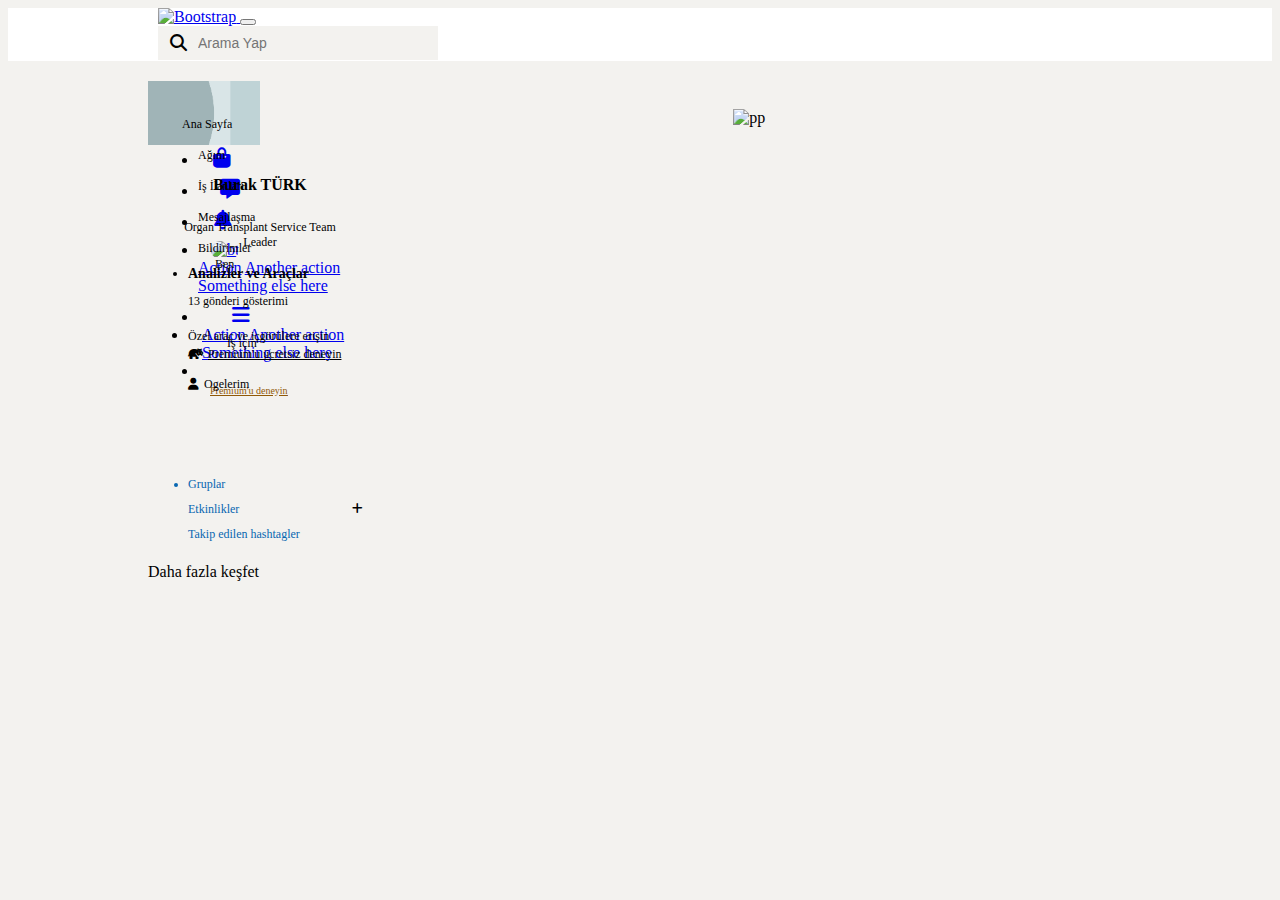
==== index.html @ e4983d98 "rename saved" ====
<!doctype html>
<html lang="tr">
  <head>
    <meta charset="utf-8">
    <meta name="viewport" content="width=device-width, initial-scale=1">
    <title>LinkedIn</title>
    <link href="https://cdn.jsdelivr.net/npm/bootstrap@5.2.3/dist/css/bootstrap.min.css" rel="stylesheet" integrity="sha384-rbsA2VBKQhggwzxH7pPCaAqO46MgnOM80zW1RWuH61DGLwZJEdK2Kadq2F9CUG65" crossorigin="anonymous">
    <link rel="shortcut icon" href="https://cdn-icons-png.flaticon.com/512/174/174857.png" type="image/x-icon"/>
    <link rel="stylesheet" href="/css/style.css">
    <link rel="stylesheet" href="/assets/fontawesome/css/all.min.css">
  </head>
  <body>
    <!-- navbar start -->
    <nav class="background-white navbar navbar-expand-lg navbar-light navbarbg" >
        <a class="navbar-brand" href="#"> 
        <img src="https://cdn-icons-png.flaticon.com/512/174/174857.png" alt="Bootstrap" width="34" height="34">
        </a>
        <button class="navbar-toggler" type="button" data-toggle="collapse" data-target="#navbarSupportedContent" aria-controls="navbarSupportedContent" aria-expanded="false" aria-label="Toggle navigation">
          <span class="navbar-toggler-icon"></span>
        </button>
        <form>
            <div id="box">
                <input type="text" id="search" placeholder="Arama Yap">
                <i class="fa fa-search"></i>
            </div>
         </form>
        <div class="collapse navbar-collapse" id="navbarSupportedContent">
          <ul class="navbar-nav ms-auto">
            <li class="nav-item active">
              <a class="nav-link" href="#">
                <i class="fa-solid fa-house" 
                style="padding-right:30px; 
                padding-top: 10px; font-size: 
                20px;">
                </i>
                <br><span 
                style="font-size: 12px; 
                color: black;position: 
                absolute; margin-top:-2px; 
                margin-left: -16px;">
                <p class="text">Ana Sayfa</p></span>
              </a>
            </li>
            <li class="nav-item">
              <a class="nav-link" href="#">
                <i class="fa-solid fa-users" 
                style="padding-right:25px; 
                padding-top: 10px; 
                font-size: 20px;"></i>
                <br><span 
                style="font-size: 12px; 
                color: black;position: 
                absolute; margin-top:-2px;
                padding-left: 0px;">
                <p class="text">Ağım</p></span>
              </a>
            </li>
            <li class="nav-item">
              <a class="nav-link" href="#">
                <i class="fa-solid fa-bag-shopping" 
                style="padding-right:30px; 
                margin-top:10px; 
                margin-left: 15px; 
                font-size: 20px;">
                </i>
                <br><span 
                style="font-size: 12px; 
                color: black;position: 
                absolute; margin-top:-2px; 
                padding-left: 0px;">
                <p class="text">İş İlanları</p></span>
              </a>
            </li>
            <li class="nav-item">
              <a class="nav-link" href="#">
                <i class="fa-solid fa-message" 
                style="padding-right:30px; 
                margin-top:10px; 
                margin-left: 22px; 
                font-size: 20px;">
                </i>
                <br><span 
                style="font-size: 12px; 
                color: black;position: 
                absolute; 
                margin-top:-2px;  
                padding-left: 0px;">
                <p class="text">Mesajlaşma</p></span></a>
            </li>
            <li class="nav-item">
              <a class="nav-link" href="#">
                <i class="fa-solid fa-bell" 
                style="padding-right:35px;
                padding-left:16px; 
                padding-top: 10px; 
                font-size: 20px;"></i>
                <br><span 
                style="font-size: 12px; 
                color: black;
                position: absolute; 
                margin-top:-2px; 
                padding-right: 10px;">
                <p class="text">Bildirimler</p></span>
              </a>
            </li>
            </li>
            <li class="nav-item dropdown">
                    <a class="nav-link dropdown-toggle" href="#" id="navbarDropdown" role="button" data-toggle="dropdown" aria-haspopup="true" aria-expanded="false">
                      <img src="https://media.licdn.com/dms/image/D4D03AQFcRasVIlrmTA/profile-displayphoto-shrink_100_100/0/1674472244598?e=1687392000&v=beta&t=B5pow0dvet9nfVe52tktSHiBHJq-X1MG-weIfulmvtY" alt="bt" width="24" height="24" style="border-radius: 10px; margin-left: 13px; margin-top: 10px;" >
                <br><span 
                style="font-size: 12px; 
                color: black;
                position: absolute; 
                margin-top:-2px; 
                padding-left: 17px;">Ben</span>
                    </a>
                    <div class="dropdown-menu" aria-labelledby="navbarDropdown">
                      <a class="dropdown-item" href="#">Action</a>
                      <a class="dropdown-item" href="#">Another action</a>
                      <div class="dropdown-divider"></div>
                      <a class="dropdown-item" href="#">Something else here</a>
                    </div>
            </li>

            <li class="nav-item dropdown border-start" style="padding-left: 4px;">
                <a class="nav-link dropdown-toggle" href="#" id="navbarDropdown" role="button" data-toggle="dropdown" aria-haspopup="true" aria-expanded="false">
                  <i class="fa-solid fa-bars" 
                  style="padding-left:30px; 
                  padding-top: 10px; 
                  font-size: 20px;">
                  </i>
                <br><span 
                style="font-size: 12px; 
                color: black;
                position: absolute;
                margin-top:-2px; 
                padding-left: 25px;">
                <p class="text">İş için</p></span>
              </a>
                </a>
                <div class="dropdown-menu" aria-labelledby="navbarDropdown">
                  <a class="dropdown-item" href="#">Action</a>
                  <a class="dropdown-item" href="#">Another action</a>
                  <div class="dropdown-divider"></div>
                  <a class="dropdown-item" href="#">Something else here</a>
                </div>
          </li>

          <li class="nav-item">
            <a class="nav-link" href="#"> 
              <br><span 
              style="color: #915907; 
              padding-left: 12px; 
              font-size: 10px; 
              text-decoration: underline;">
              Premium'u deneyin</span>
            </a>
          </li>
          </ul>
        </div>
    </nav>
    <!-- navbar end -->
    <!-- container end -->
    <!-- container again start -->
    <div class="container" style="margin-left: 140px; margin-top: 20px;">
      <div class="row">
        <div class="col-sm-2">
          <div class="card" style="width: 224px; height:375px;">
            <img src="/assets/bg.png" class="card-img-top" height="64px" rounded-circle alt="...">
            <img src="https://media.licdn.com/dms/image/D4D03AQFcRasVIlrmTA/profile-displayphoto-shrink_100_100/0/1674472244598?e=1687996800&v=beta&t=SBC1NspBO5UiKBPGgHKsUwOS-K042Pd_DKVU2BS2nEk" 
            class="border border-light card-img-top rounded-circle" alt="pp"
            style="
            position: absolute;
            height: 68px;
            width: 68px;
            margin-left: 37%;
            margin-top: 28px;
            ">
            <div class="card-body pt-5" style="text-align: center;">
              <h5 class="card-title burakturk" style="font-size: 16px;">Burak TÜRK</h5>
              <p class="card-text text-secondary" style="font-size: 12px;">Organ Transplant Service Team <br> Leader</p>
            </div>
            <ul class="list-group list-group-flush">
              <li class="list-group-item" style="font-size: 14px; height: 60px;"><b>Analizler ve Araçlar</b>
                <p style="font-size: 12px;">13 gönderi gösterimi</p>
              </li>
              <li class="list-group-item text-secondary fw-bold"> <span style="font-size: 12px;">Özel araç ve içgörülere erişin</span> <br> 
                <a style="text-decoration: underline; color: black; font-size: 12px; line-height: 5px;">
                  <i class="fa-solid fa-hippo"></i><span style="margin-left: 5px;">Premium'u ücretsiz deneyin</span> </a>
              </li>
            </ul>
            <div class="card-body leftbars">
              <ul class="list-group list-group-flush fw-bold">
                <p style="color: black; font-size: 12px; line-height: 5px ;">
                  <i class="fa-solid fa-user"></i><span style="margin-left: 5px;">Ogelerim</span></p>
                </li>
              </ul>
            </div>
          </div>
          <div class="card" style="width: 223px; margin-top: 5px;">
            <ul class="list-group list-group-flush">
              <li class="list-group-item fw-bold" style="color: #0867b1; cursor: pointer;font-size: 12px; line-height: 25px  ;">Gruplar<br>
              Etkinlikler <i class="fa-solid fa-plus" style="padding-left: 110px; color: black;"></i><br>  
              Takip edilen hashtagler</li>
            </ul>
            <div class="card-footer fw-semibold text-center">
              Daha fazla keşfet
            </div>
          </div>
        </div>
            <!-- MİD
        <div class="col-6">
          <div class="card">
            <div class="card-header">
              Featured
            </div>
            <div class="card-body">
              <h5 class="card-title">Special title treatment</h5>
              <p class="card-text">With supporting text below as a natural lead-in to additional content.</p>
              <a href="#" class="btn btn-primary">Go somewhere</a>
            </div>
          </div>
          <div class="card" style="width: 18rem;">
            <img src="..." class="card-img-top" alt="...">
            <div class="card-body">
              <h5 class="card-title">Card title</h5>
              <p class="card-text">Some quick example text to build on the card title and make up the bulk of the card's content.</p>
              <a href="#" class="btn btn-primary">Go somewhere</a>
            </div>
          </div>

          <div class="card" style="width: 18rem;">
            <img src="..." class="card-img-top" alt="...">
            <div class="card-body">
              <h5 class="card-title">Card title</h5>
              <p class="card-text">Some quick example text to build on the card title and make up the bulk of the card's content.</p>
              <a href="#" class="btn btn-primary">Go somewhere</a>
            </div>
          </div>
        </div>
        <div class="col-4">
          <div class="card" style="width: 18rem;">
        <div class="card-header">
          Featured
        </div>
        <ul class="list-group list-group-flush">
          <li class="list-group-item">An item</li>
          <li class="list-group-item">A second item</li>
          <li class="list-group-item">A third item</li>
        </ul>
        <div class="card" style="width: 18rem;">
          <img src="..." class="card-img-top" alt="...">
          <div class="card-body">
            <h5 class="card-title">Card title</h5>
            <p class="card-text">Some quick example text to build on the card title and make up the bulk of the card's content.</p>
            <a href="#" class="btn btn-primary">Go somewhere</a>
          </div>
            </div>
          </div>
        </div>
      </div>
    </div>
     article end -->
    <!-- article end -->
    
    
    
    
    
    
    
    
    
    
    <script src="https://cdn.jsdelivr.net/npm/bootstrap@5.2.3/dist/js/bootstrap.bundle.min.js" integrity="sha384-kenU1KFdBIe4zVF0s0G1M5b4hcpxyD9F7jL+jjXkk+Q2h455rYXK/7HAuoJl+0I4" crossorigin="anonymous"></script>
  </body>
</html>
---- css/style.css ----
body {
    background-color: rgb(243, 242, 239)
}

.background-white {
    background-color: white;
    padding-left: 150px ;
    padding-right: 200px; 
    height: 53px; 
    border-bottom: 3px;
}

#box {
    max-width: 200px;
    position: relative;
}
 
#box .fa-search {
    position: absolute;
    top: 8px;
    left: 12px;
    font-size: 17px;
    color:black;
}
 
#search {
    width: 100px;
    box-sizing: border-box;
    border: 0;
    background-color: rgb(243, 242, 239);
    font-size:14px;
    padding: 12px 20px 12px 40px;
    -moz-transition: width 0.4s ease-in-out;
    -o-transition: width 0.4s ease-in-out;
    -webkit-transition: width 0.4s ease-in-out;
    transition: width 0.4s ease-in-out;
    width: 280px;
    height: 34px;
}
 
#search:focus {
    width: 180%;
}
 

p.text::before {
    content: "";
    position: absolute;
    width: 100%;
    height: 2px;
    bottom: 3px;
    left: 0;
    background-color: #000000;
    visibility: hidden;
    transform: scaleX(0);
    transition: all 0.5s ease-in-out ;
    margin-bottom: 7px;
  }

p.text:hover::before {
    visibility: visible;
    transform: scaleX(1);
  }	

  .burakturk:hover {
    cursor: pointer;
    text-decoration: underline;
  }	

  .leftbars:hover {
    cursor: pointer;
    background-color: #dce6f1 ;
  }
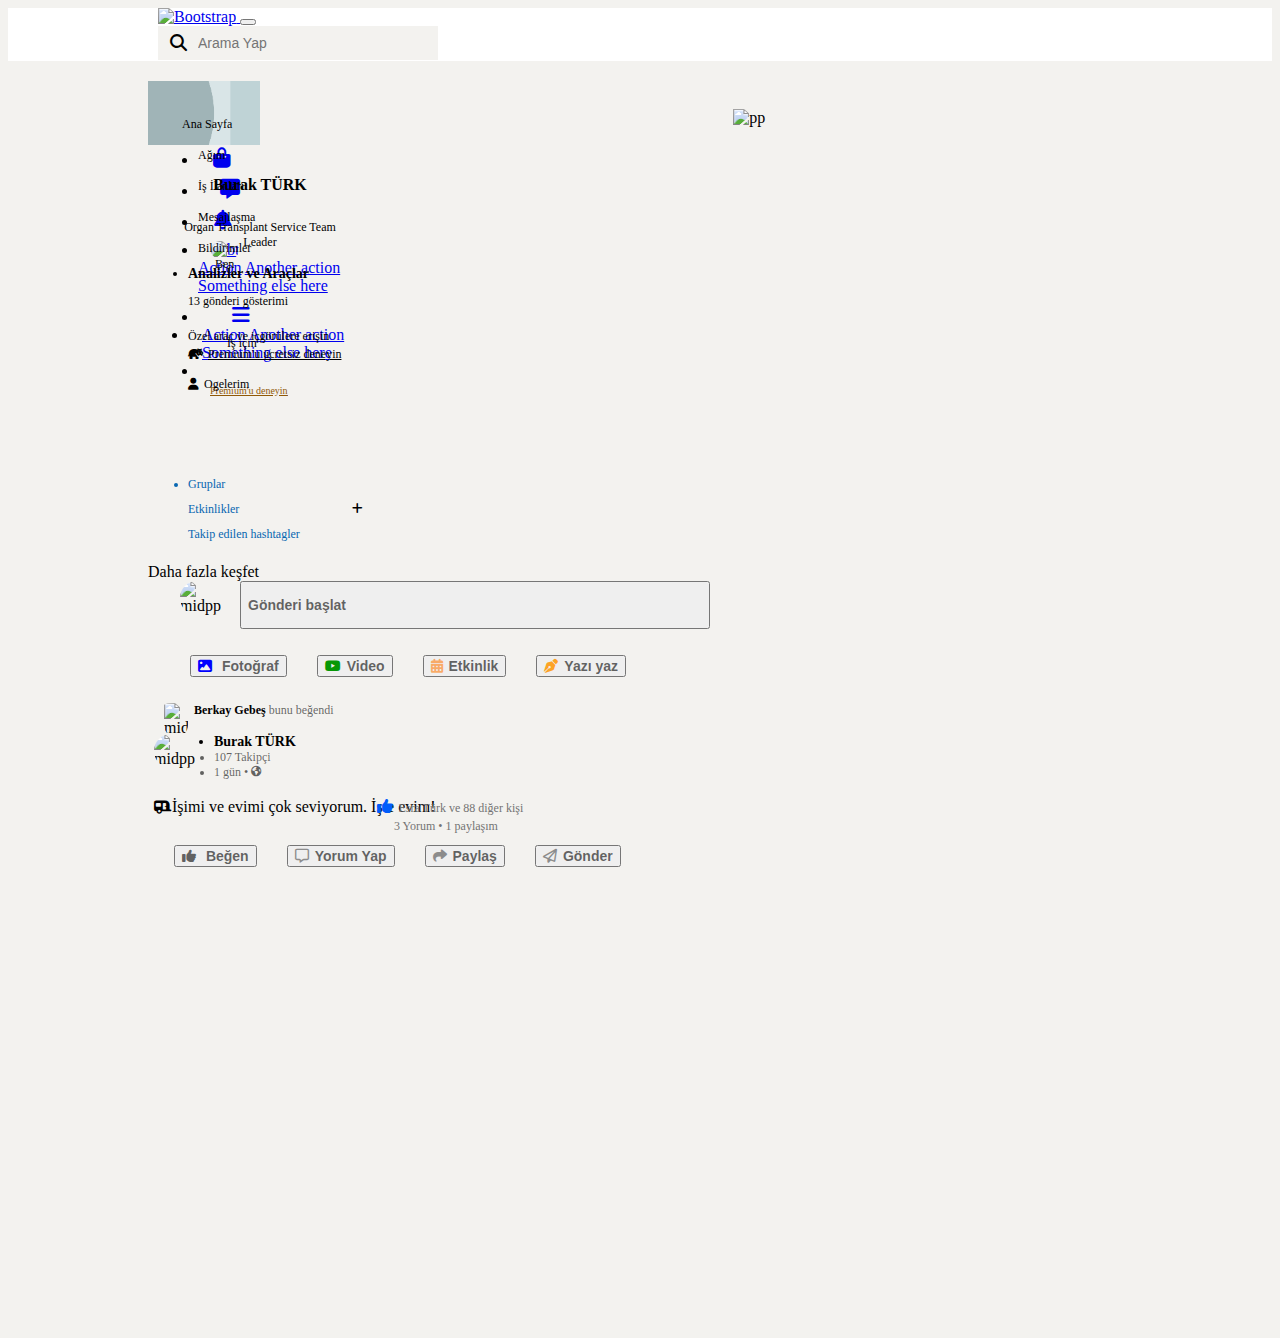
==== commit dd1faf07: "left and mid end" ====
--- a/index.html
+++ b/index.html
@@ -177,14 +177,14 @@
             margin-top: 28px;
             ">
             <div class="card-body pt-5" style="text-align: center;">
-              <h5 class="card-title burakturk" style="font-size: 16px;">Burak TÜRK</h5>
+              <h5 class="card-title underlineandpointer" style="font-size: 16px;">Burak TÜRK</h5> 
               <p class="card-text text-secondary" style="font-size: 12px;">Organ Transplant Service Team <br> Leader</p>
             </div>
-            <ul class="list-group list-group-flush">
-              <li class="list-group-item" style="font-size: 14px; height: 60px;"><b>Analizler ve Araçlar</b>
+            <ul class="list-group list-group-flush ">
+              <li class="list-group-item leftbars" style="font-size: 14px; height: 60px;"><b>Analizler ve Araçlar</b>
                 <p style="font-size: 12px;">13 gönderi gösterimi</p>
               </li>
-              <li class="list-group-item text-secondary fw-bold"> <span style="font-size: 12px;">Özel araç ve içgörülere erişin</span> <br> 
+              <li class="list-group-item text-secondary fw-bold leftbars"> <span style="font-size: 12px;">Özel araç ve içgörülere erişin</span> <br> 
                 <a style="text-decoration: underline; color: black; font-size: 12px; line-height: 5px;">
                   <i class="fa-solid fa-hippo"></i><span style="margin-left: 5px;">Premium'u ücretsiz deneyin</span> </a>
               </li>
@@ -199,68 +199,105 @@
           </div>
           <div class="card" style="width: 223px; margin-top: 5px;">
             <ul class="list-group list-group-flush">
-              <li class="list-group-item fw-bold" style="color: #0867b1; cursor: pointer;font-size: 12px; line-height: 25px  ;">Gruplar<br>
-              Etkinlikler <i class="fa-solid fa-plus" style="padding-left: 110px; color: black;"></i><br>  
-              Takip edilen hashtagler</li>
+              <li class="list-group-item fw-bold" 
+              style="
+              color: #0867b1;
+              cursor: pointer;
+              font-size: 12px; 
+              line-height: 25px ;">
+              <span class="underlineandpointer">Gruplar</span><br>
+              <span class="underlineandpointer">Etkinlikler</span> 
+              <i class="fa-solid fa-plus "
+              style="
+              margin-left: 110px;
+              color: black;"></i><br>  
+              <span class="underlineandpointer">Takip edilen hashtagler</span></li>
             </ul>
-            <div class="card-footer fw-semibold text-center">
+            <div class="card-footer fw-semibold text-secondary text-center footerleftbar">
               Daha fazla keşfet
             </div>
           </div>
-        </div>
-            <!-- MİD
-        <div class="col-6">
-          <div class="card">
-            <div class="card-header">
-              Featured
-            </div>
+        </div>   
+        <div class="col-sm-8">
+          <div class="card" style="width: 580px; height: 116px; margin-left: 22px;">
             <div class="card-body">
-              <h5 class="card-title">Special title treatment</h5>
-              <p class="card-text">With supporting text below as a natural lead-in to additional content.</p>
-              <a href="#" class="btn btn-primary">Go somewhere</a>
-            </div>
-          </div>
-          <div class="card" style="width: 18rem;">
-            <img src="..." class="card-img-top" alt="...">
-            <div class="card-body">
-              <h5 class="card-title">Card title</h5>
-              <p class="card-text">Some quick example text to build on the card title and make up the bulk of the card's content.</p>
-              <a href="#" class="btn btn-primary">Go somewhere</a>
-            </div>
-          </div>
+              <img src="https://media.licdn.com/dms/image/D4D03AQFcRasVIlrmTA/profile-displayphoto-shrink_100_100/0/1674472244598?e=1687996800&v=beta&t=SBC1NspBO5UiKBPGgHKsUwOS-K042Pd_DKVU2BS2nEk" 
+              style="
+              margin-left: 10px;
+              width: 48px;
+              border-radius: 100px; 
+              position: absolute;
+              ;" alt="midpp">
+              <button type="button" class="btn btn-outline-secondary rounded-pill midsearchbar" 
+              style="width: 470px; 
+              height: 48px; 
+              margin-left: 70px;
+              text-align: left;
+              font-weight: 600;
+              font-size: 14px;"><span style="color:#00000099">Gönderi başlat</span></button>
+              <ul style="list-style-type: none; display: flex; padding-top: 10px; padding-left: 20px;">
+                <li><button type="button" class="btn midsearchbar" style="margin-right: 30px;"><span style="color:#00000099; font-size: 14px; font-weight: 600;"><i class="fa-solid fa-image" style="color: blue; margin-right: 6px;"></i> Fotoğraf</span></button></li>
+                <li><button type="button" class="btn midsearchbar" style="margin-right: 30px;"><span style="color:#00000099; font-size: 14px; font-weight: 600"><i class="fa-brands fa-youtube" style="color:rgb(6, 152, 6); margin-right: 6px;"></i>Video</span></button></li>
+                <li><button type="button" class="btn midsearchbar" style="margin-right: 30px;"><span style="color:#00000099; font-size: 14px; font-weight: 600"><i class="fa-solid fa-calendar-days" style="color: #ff7c0a99; margin-right: 6px;"></i>Etkinlik</span></button></li>
+                <li><button type="button" class="btn midsearchbar" style="margin-right: 30px;"><span style="color:#00000099; font-size: 14px; font-weight: 600"><i class="fa-solid fa-pen-nib" style="color: #fda326; margin-right: 6px;"></i>Yazı yaz</span></button></li>
+              </ul>
 
-          <div class="card" style="width: 18rem;">
-            <img src="..." class="card-img-top" alt="...">
-            <div class="card-body">
-              <h5 class="card-title">Card title</h5>
-              <p class="card-text">Some quick example text to build on the card title and make up the bulk of the card's content.</p>
-              <a href="#" class="btn btn-primary">Go somewhere</a>
-            </div>
-          </div>
-        </div>
-        <div class="col-4">
-          <div class="card" style="width: 18rem;">
-        <div class="card-header">
-          Featured
-        </div>
-        <ul class="list-group list-group-flush">
-          <li class="list-group-item">An item</li>
-          <li class="list-group-item">A second item</li>
-          <li class="list-group-item">A third item</li>
-        </ul>
-        <div class="card" style="width: 18rem;">
-          <img src="..." class="card-img-top" alt="...">
-          <div class="card-body">
-            <h5 class="card-title">Card title</h5>
-            <p class="card-text">Some quick example text to build on the card title and make up the bulk of the card's content.</p>
-            <a href="#" class="btn btn-primary">Go somewhere</a>
-          </div>
-            </div>
-          </div>
-        </div>
-      </div>
-    </div>
-     article end -->
+              <div class="card" style="width: 578px; height: 645px; margin-left:-16px;">
+                <img src="https://media.licdn.com/dms/image/D4D35AQGVD_XJKBwGLQ/profile-framedphoto-shrink_400_400/0/1675405926364?e=1682888400&v=beta&t=7Ger3erFgAmQjdJmQrE3qeqeh0ZXHOvWFlp5dWRUMXI" 
+              style="
+              margin-left: 10px;
+              width: 24px;
+              border-radius: 100px; 
+              position: absolute;
+              padding-top: 10px;
+              " alt="midpp">
+              <p class="underlineandpointerblue" style="margin-left: 40px; padding-top: 10px; font-size: 12px; color: #00000099;"><span style="font-size: 12px; font-weight: 600; padding-top: 10px; color: black;">Berkay Gebeş</span> bunu beğendi</p>
+                <div class="card-body border-top">
+                  <img src="https://media.licdn.com/dms/image/D4D03AQFcRasVIlrmTA/profile-displayphoto-shrink_100_100/0/1674472244598?e=1687996800&v=beta&t=SBC1NspBO5UiKBPGgHKsUwOS-K042Pd_DKVU2BS2nEk" 
+              style="
+              margin-left: 0px;
+              width: 48px;
+              border-radius: 100px; 
+              position: absolute;
+              ;" alt="midpp">
+                  <ul class="border-bottom">
+                    <li class="list-group-item underlineandpointerblue" style="font-size: 14px; font-weight: 600; margin-left: 20px;">Burak TÜRK</li>
+                    <li class="list-group-item" style="font-size: 12px; font-weight:400; margin-left: 20px; color: #00000099">107 Takipçi</li>
+                    <li class="list-group-item" style="font-size: 12px; font-weight:400; margin-left: 20px; color: #00000099">1 gün • <i class="fa-solid fa-earth-americas fa-sm"></i>
+                    </li>
+                    <i class="fa-solid fa-caravan" style=" margin-top: 20px; margin-left: -40px; font-size: 14px;"></i><p style="display: inline;">İşimi ve evimi çok seviyorum. İşte evim!</p>
+                    <img src="https://www.uplifers.com/app/uploads/2019/12/trail-of-us-van-life-kapak-1.jpg" width="574px" 
+                    style="
+                    padding-top: 12px; margin-left: -47px;" alt="">
+                    <i class="fa-solid fa-thumbs-up" style="color: #005cfa; margin-left: -20px;"></i>
+                    <p class="underlineandpointerblue"
+                    style="
+                    display: inline;
+                    font-size: 12px; 
+                    color: #747474; 
+                    margin-left: 2px;">
+                    Esra Türk ve 88 diğer kişi</p>
+                    <p class="underlineandpointerblue"
+                    style="
+                    display: inline;
+                    font-size: 12px; 
+                    color: #747474; 
+                    margin-left: 2px;
+                    margin-left: 200px;">
+                    3 Yorum • 1 paylaşım
+                    </p>
+                  </ul>
+                  <ul style="list-style-type: none; display: flex; margin-top: -5px; padding-left: 20px;">
+                    <li><button type="button" class="btn midsearchbar" style="margin-right: 30px;"><span style="color:#00000099; font-size: 14px; font-weight: 600;"><i class="fa-solid fa-thumbs-up fa-flip-horizontal;" style="margin-right: 6px;"></i> Beğen</span></button></li>
+                    <li><button type="button" class="btn midsearchbar" style="margin-right: 30px;"><span style="color:#00000099; font-size: 14px; font-weight: 600"><i class="fa-regular fa-message" style="color:#8c8c8c; margin-right: 6px;"></i>Yorum Yap</span></button></li>
+                    <li><button type="button" class="btn midsearchbar" style="margin-right: 30px;"><span style="color:#00000099; font-size: 14px; font-weight: 600"><i class="fa-solid fa-share" style="color: #8c8c8c; margin-right: 6px;"></i>Paylaş</span></button></li>
+                    <li><button type="button" class="btn midsearchbar" style="margin-right: 30px;"><span style="color:#00000099; font-size: 14px; font-weight: 600"><i class="fa-sharp fa-regular fa-paper-plane" style="color: #8c8c8c; margin-right: 6px;"></i>Gönder</span></button></li>
+                  </ul>
+                </div>
+              </div>
+            </div>
+          </div> 
+          
     <!-- article end -->
     
     
--- a/css/style.css
+++ b/css/style.css
@@ -62,12 +62,28 @@
     transform: scaleX(1);
   }	
 
-  .burakturk:hover {
+  .underlineandpointer:hover {
     cursor: pointer;
     text-decoration: underline;
   }	
 
   .leftbars:hover {
     cursor: pointer;
-    background-color: #dce6f1 ;
+    background-color: #e6e6e6 ;
+  }	
+
+  .footerleftbar:hover {
+    cursor: pointer;
+    background-color: #e6e6e6 ;
+  }
+
+  .midsearchbar:hover {
+    cursor: pointer;
+    background-color: #e6e6e6 ;
+    color: #e6e6e6;
+  }	
+  .underlineandpointerblue:hover {
+    cursor: pointer;
+    text-decoration: underline;
+    color: darkblue;
   }	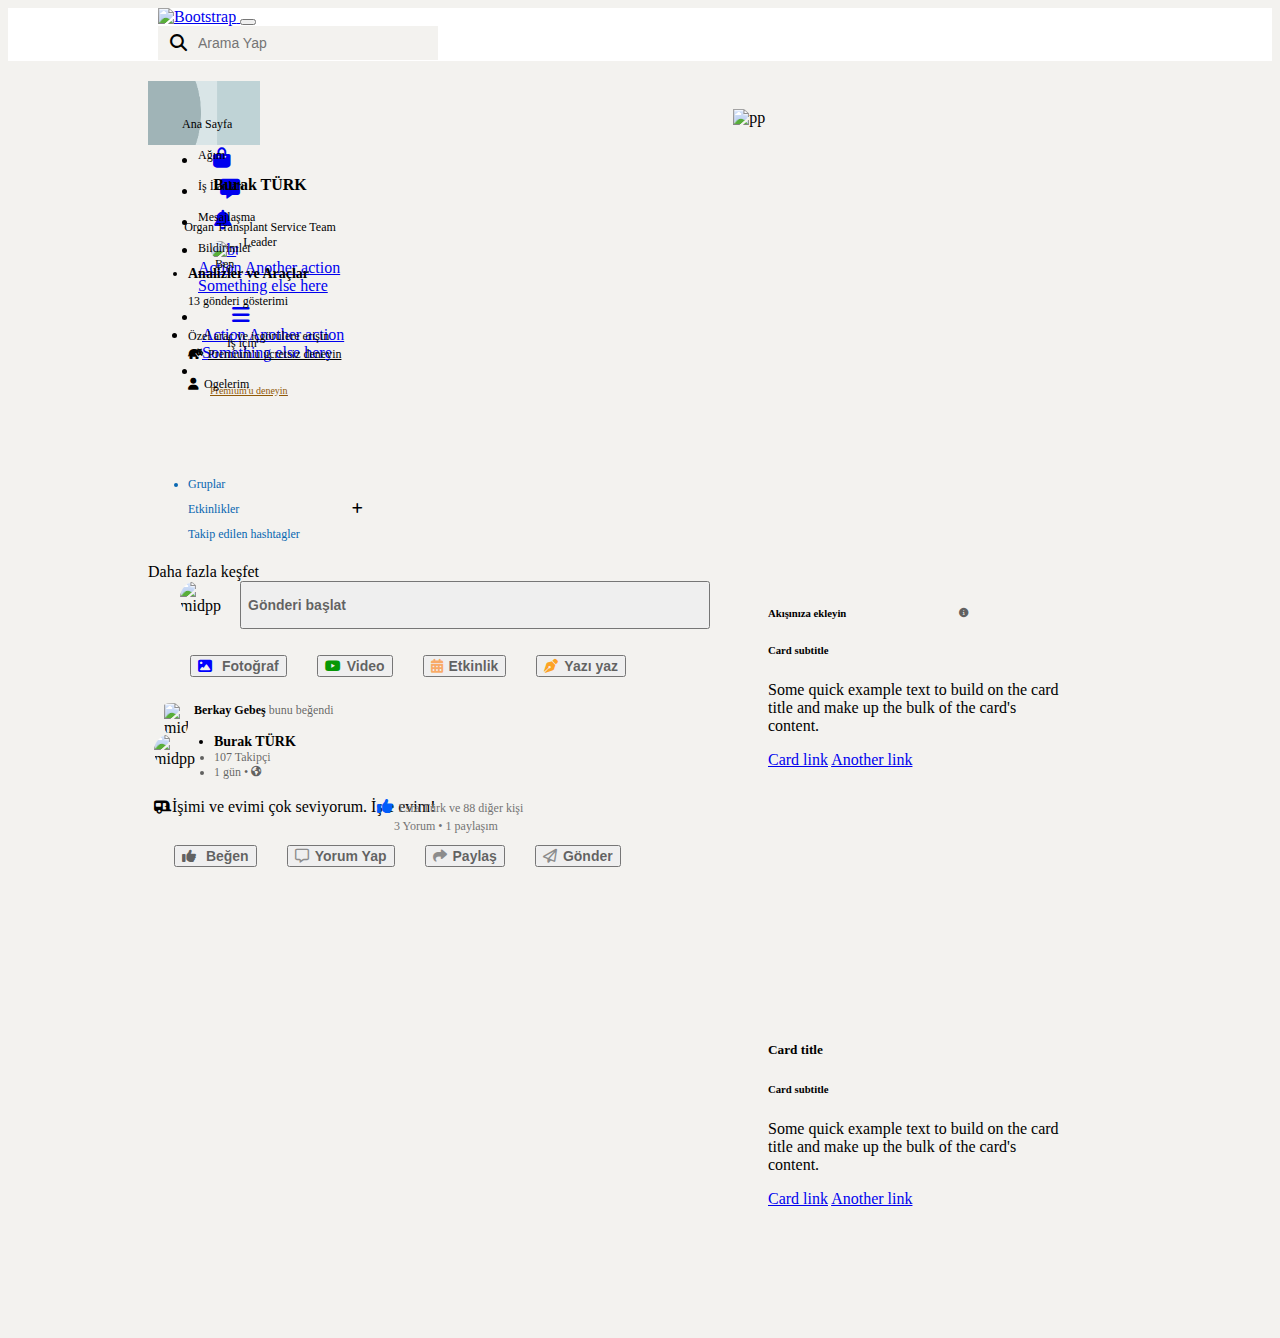
==== commit 92ebc61b: "right bar was started" ====
--- a/index.html
+++ b/index.html
@@ -26,7 +26,7 @@
          </form>
         <div class="collapse navbar-collapse" id="navbarSupportedContent">
           <ul class="navbar-nav ms-auto">
-            <li class="nav-item active">
+            <li class="nav-item active"> 
               <a class="nav-link" href="#">
                 <i class="fa-solid fa-house" 
                 style="padding-right:30px; 
@@ -106,7 +106,7 @@
             </li>
             <li class="nav-item dropdown">
                     <a class="nav-link dropdown-toggle" href="#" id="navbarDropdown" role="button" data-toggle="dropdown" aria-haspopup="true" aria-expanded="false">
-                      <img src="https://media.licdn.com/dms/image/D4D03AQFcRasVIlrmTA/profile-displayphoto-shrink_100_100/0/1674472244598?e=1687392000&v=beta&t=B5pow0dvet9nfVe52tktSHiBHJq-X1MG-weIfulmvtY" alt="bt" width="24" height="24" style="border-radius: 10px; margin-left: 13px; margin-top: 10px;" >
+                      <img src="https://media.licdn.com/dms/image/D4D03AQHo8iSX5Undzw/profile-displayphoto-shrink_100_100/0/1682461369176?e=1687996800&v=beta&t=XT30-kGiF11OgEc3-CEL-jL2W0fhwhqngFmSkVnFe6I" alt="bt" width="24" height="24" style="border-radius: 10px; margin-left: 13px; margin-top: 10px;" >
                 <br><span 
                 style="font-size: 12px; 
                 color: black;
@@ -165,9 +165,11 @@
     <div class="container" style="margin-left: 140px; margin-top: 20px;">
       <div class="row">
         <div class="col-sm-2">
-          <div class="card" style="width: 224px; height:375px;">
-            <img src="/assets/bg.png" class="card-img-top" height="64px" rounded-circle alt="...">
-            <img src="https://media.licdn.com/dms/image/D4D03AQFcRasVIlrmTA/profile-displayphoto-shrink_100_100/0/1674472244598?e=1687996800&v=beta&t=SBC1NspBO5UiKBPGgHKsUwOS-K042Pd_DKVU2BS2nEk" 
+          <div class="card" 
+          style="width: 224px; 
+          height:375px;">
+            <img src="/assets/img/bg.png" class="card-img-top" height="64px" rounded-circle alt="...">
+            <img src="https://media.licdn.com/dms/image/D4D03AQHo8iSX5Undzw/profile-displayphoto-shrink_100_100/0/1682461369176?e=1687996800&v=beta&t=XT30-kGiF11OgEc3-CEL-jL2W0fhwhqngFmSkVnFe6I" 
             class="border border-light card-img-top rounded-circle" alt="pp"
             style="
             position: absolute;
@@ -221,7 +223,7 @@
         <div class="col-sm-8">
           <div class="card" style="width: 580px; height: 116px; margin-left: 22px;">
             <div class="card-body">
-              <img src="https://media.licdn.com/dms/image/D4D03AQFcRasVIlrmTA/profile-displayphoto-shrink_100_100/0/1674472244598?e=1687996800&v=beta&t=SBC1NspBO5UiKBPGgHKsUwOS-K042Pd_DKVU2BS2nEk" 
+              <img src="https://media.licdn.com/dms/image/D4D03AQHo8iSX5Undzw/profile-displayphoto-shrink_100_100/0/1682461369176?e=1687996800&v=beta&t=XT30-kGiF11OgEc3-CEL-jL2W0fhwhqngFmSkVnFe6I" 
               style="
               margin-left: 10px;
               width: 48px;
@@ -299,7 +301,45 @@
           </div> 
           
     <!-- article end -->
-    
+
+    <container>
+      <div class="col-2">
+        <div class="card" 
+        style="
+        margin-left: 620px;
+        margin-top: -115px;
+        width: 300px;
+        height: 413px;">
+          <div class="card-body"> 
+            <h6 class="card-title fw-semibold">Akışınıza ekleyin <i class="fa-solid fa-circle-info fa-sm" style="padding-left: 110px; color: #616161;"></i></h6>
+            <h6 class="card-subtitle mb-2 text-body-secondary">Card subtitle</h6>
+            <p class="card-text">Some quick example text to build on the card title and make up the bulk of the card's content.</p>
+            <a href="#" class="card-link">Card link</a>
+            <a href="#" class="card-link">Another link</a>
+          </div>
+        </div>
+      </div>
+
+    </container>
+    
+    <container>
+      <div class="col-sm-2">
+        <div class="card" style="
+        margin-left: 620px;
+        margin-top: 10px;
+        width: 300px;
+        height: 250px;">
+          <div class="card-body">
+            <h5 class="card-title">Card title</h5>
+            <h6 class="card-subtitle mb-2 text-body-secondary">Card subtitle</h6>
+            <p class="card-text">Some quick example text to build on the card title and make up the bulk of the card's content.</p>
+            <a href="#" class="card-link">Card link</a>
+            <a href="#" class="card-link">Another link</a>
+          </div>
+        </div>
+      </div>
+
+    </container>
     
     
     
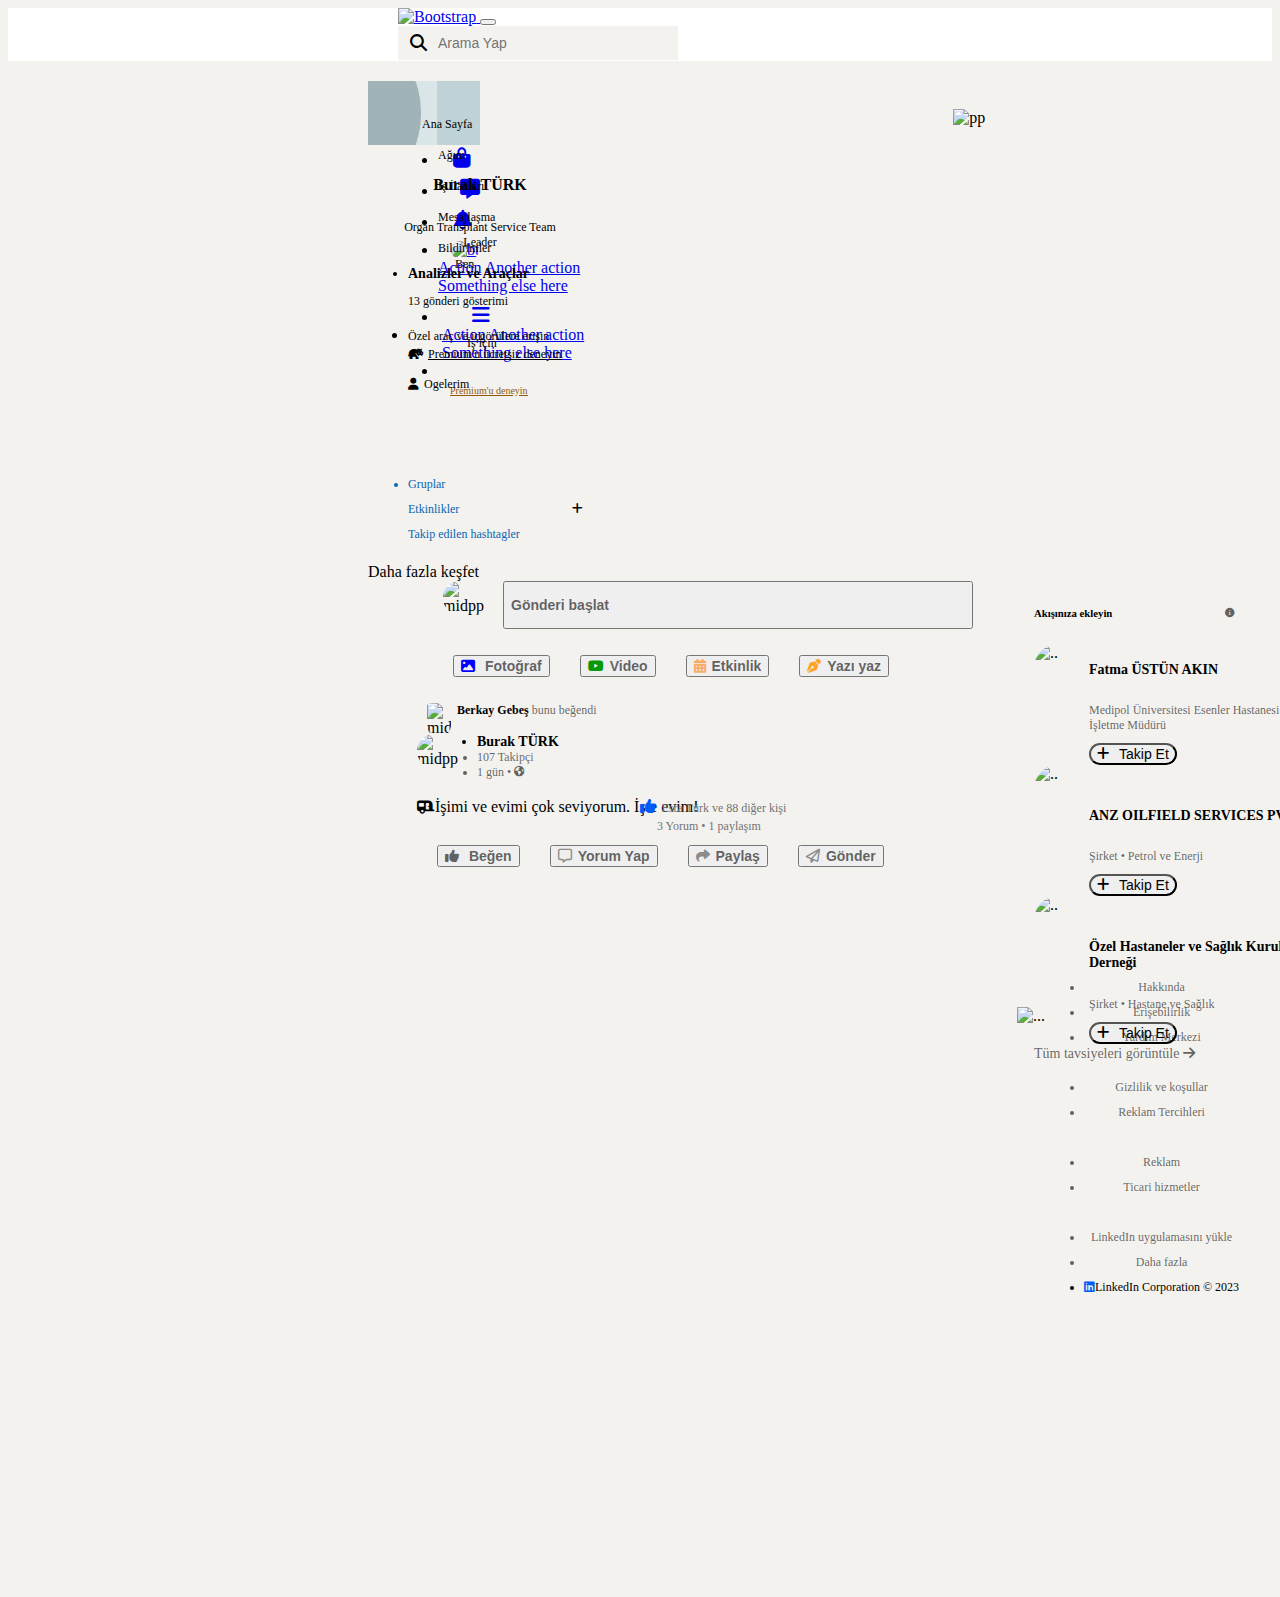
==== commit 27495469: "project finished" ====
--- a/index.html
+++ b/index.html
@@ -163,7 +163,7 @@
     <!-- container end -->
     <!-- container again start -->
     <div class="container" style="margin-left: 140px; margin-top: 20px;">
-      <div class="row">
+      <div class="row" style="margin-left: 220px;">
         <div class="col-sm-2">
           <div class="card" 
           style="width: 224px; 
@@ -221,7 +221,7 @@
           </div>
         </div>   
         <div class="col-sm-8">
-          <div class="card" style="width: 580px; height: 116px; margin-left: 22px;">
+          <div class="card" style="width: 580px; height: 116px; margin-left: 65px;">
             <div class="card-body">
               <img src="https://media.licdn.com/dms/image/D4D03AQHo8iSX5Undzw/profile-displayphoto-shrink_100_100/0/1682461369176?e=1687996800&v=beta&t=XT30-kGiF11OgEc3-CEL-jL2W0fhwhqngFmSkVnFe6I" 
               style="
@@ -255,7 +255,7 @@
               " alt="midpp">
               <p class="underlineandpointerblue" style="margin-left: 40px; padding-top: 10px; font-size: 12px; color: #00000099;"><span style="font-size: 12px; font-weight: 600; padding-top: 10px; color: black;">Berkay Gebeş</span> bunu beğendi</p>
                 <div class="card-body border-top">
-                  <img src="https://media.licdn.com/dms/image/D4D03AQFcRasVIlrmTA/profile-displayphoto-shrink_100_100/0/1674472244598?e=1687996800&v=beta&t=SBC1NspBO5UiKBPGgHKsUwOS-K042Pd_DKVU2BS2nEk" 
+                  <img src="https://media.licdn.com/dms/image/D4D03AQHo8iSX5Undzw/profile-displayphoto-shrink_100_100/0/1682461369176?e=1687996800&v=beta&t=XT30-kGiF11OgEc3-CEL-jL2W0fhwhqngFmSkVnFe6I" 
               style="
               margin-left: 0px;
               width: 48px;
@@ -299,6 +299,8 @@
               </div>
             </div>
           </div> 
+
+          
           
     <!-- article end -->
 
@@ -306,16 +308,82 @@
       <div class="col-2">
         <div class="card" 
         style="
-        margin-left: 620px;
+        margin-left: 666px;
         margin-top: -115px;
         width: 300px;
-        height: 413px;">
-          <div class="card-body"> 
+        height: 390px;
+        cursor: pointer;">
+          <div class="card-body" style="display: inline;"> 
             <h6 class="card-title fw-semibold">Akışınıza ekleyin <i class="fa-solid fa-circle-info fa-sm" style="padding-left: 110px; color: #616161;"></i></h6>
-            <h6 class="card-subtitle mb-2 text-body-secondary">Card subtitle</h6>
-            <p class="card-text">Some quick example text to build on the card title and make up the bulk of the card's content.</p>
-            <a href="#" class="card-link">Card link</a>
-            <a href="#" class="card-link">Another link</a>
+            <img class="rightbarimg" src="https://media.licdn.com/dms/image/D4D03AQFI0BabI3zy_A/profile-displayphoto-shrink_100_100/0/1674506481646?e=1687996800&v=beta&t=6I9Zku4GX8FFOJH9rrWNCvBUQNc5M21-ft0Te35GTSw" alt=".." style="position: absolute;">
+            <h6 class="card-subtitle mb-2 text-body-secondary fs-14" 
+            style="
+            padding-left: 55px; 
+            padding-top: 10px;">Fatma ÜSTÜN AKIN</h6>
+            <p class="card-text fs-12"
+            style="
+            padding-left: 55px; 
+            margin-top: -7px;">Medipol Üniversitesi Esenler Hastanesi <br> İşletme Müdürü</p>
+            <button type="button" class="btn btn-outline-secondary fs-14" 
+            style="
+            margin-left: 55px; 
+            margin-top: -7px;
+            border-radius: 30px;">
+            <i class="fa-solid fa-plus" 
+            style="
+            width:12px;
+            height: 12px;
+            padding-right: 5px;
+            "></i><span 
+            style="
+            padding-left: 5px; font-weight: 500;">Takip Et</span></button><br>
+            
+            <img class="rightbarimg mt-2" src="https://media.licdn.com/dms/image/C4D0BAQHkG9J1s6J9Gw/company-logo_100_100/0/1651649810133?e=1690416000&v=beta&t=QeL5BrFuhF6_oJ0REaV2hC6oI5S9U0a0edNQ9Anyjy8" alt=".." style="position: absolute;">
+            <h6 class="card-subtitle mb-2 text-body-secondary fs-14" 
+            style="
+            padding-left: 55px; 
+            padding-top: 10px;">ANZ OILFIELD SERVICES PVT. LTD.</h6>
+            <p class="card-text fs-12"
+            style="
+            padding-left: 55px; 
+            margin-top: -7px;">Şirket • Petrol ve Enerji<br></p>
+            <button type="button" class="btn btn-outline-secondary fs-14" 
+            style="
+            margin-left: 55px; 
+            margin-top: -7px;
+            border-radius: 30px;">
+            <i class="fa-solid fa-plus" 
+            style="
+            width:12px;
+            height: 12px;
+            padding-right: 5px;
+            "></i><span 
+            style="
+            padding-left: 5px; font-weight: 500;">Takip Et</span></button><br>
+
+          <img class="rightbarimg" src="https://media.licdn.com/dms/image/C560BAQFw-kj1mWWOLg/company-logo_100_100/0/1554294621127?e=1690416000&v=beta&t=N7rYQu04oZfe7IlfVczth4DmnvtSziUX6AEo2HD4c-0" alt=".." style="position: absolute;">
+          <h6 class="card-subtitle mb-2 text-body-secondary fs-14" 
+          style="
+          padding-left: 55px; 
+          padding-top: 10px;">Özel Hastaneler ve Sağlık Kuruluşları Derneği</h6>
+          <p class="card-text fs-12"
+          style="
+          padding-left: 55px; 
+          margin-top: -7px;">Şirket • Hastane ve Sağlık</p>
+          <button type="button" class="btn btn-outline-secondary fs-14" 
+          style="
+          margin-left: 55px; 
+          margin-top: -7px;
+          border-radius: 30px;">
+          <i class="fa-solid fa-plus" 
+          style="
+          width:12px;
+          height: 12px;
+          padding-right: 5px;
+          "></i><span 
+          style="
+          padding-left: 5px; font-weight: 500;">Takip Et</span></button><br>
+            <span class="fs-14 leftbars" style="color:#00000099; border-radius: 20%;">Tüm tavsiyeleri görüntüle <i class="fa-solid fa-arrow-right"></i></span>         
           </div>
         </div>
       </div>
@@ -325,25 +393,57 @@
     <container>
       <div class="col-sm-2">
         <div class="card" style="
-        margin-left: 620px;
+        margin-left: 666px;
         margin-top: 10px;
         width: 300px;
         height: 250px;">
           <div class="card-body">
-            <h5 class="card-title">Card title</h5>
-            <h6 class="card-subtitle mb-2 text-body-secondary">Card subtitle</h6>
-            <p class="card-text">Some quick example text to build on the card title and make up the bulk of the card's content.</p>
-            <a href="#" class="card-link">Card link</a>
-            <a href="#" class="card-link">Another link</a>
+            <img src="https://media.licdn.com/media/AAYQAgTPAAgAAQAAAAAAADVuOvKzTF-3RD6j-qFPqhubBQ.png" 
+            style="margin-left: -17px ; margin-top: -18px;" alt="...">
           </div>
+          <aside class="col-4 pt-5 ">
+            <ul class="list-inline fw-normal" 
+              style="
+              font-size: 12px; 
+              position: absolute; 
+              text-align: center; 
+              padding-left: 50px;
+              margin-top: -50px;
+              line-height: 25px;
+              color: #00000099;">
+              <li class="list-inline-item rightfooterli">Hakkında</li>
+              <li class="list-inline-item rightfooterli">Erişebilirlik</li>
+              <li class="list-inline-item rightfooterli">Yardım Merkezi</li><br>
+              <li class="list-inline-item rightfooterli">Gizlilik ve koşullar</li>
+              <li class="list-inline-item rightfooterli">Reklam Tercihleri</li><br>
+              <li class="list-inline-item rightfooterli">Reklam</li>      
+              <li class="list-inline-item rightfooterli">Ticari hizmetler</li><br>      
+              <li class="list-inline-item rightfooterli">LinkedIn uygulamasını yükle</li>
+              <li class="list-inline-item rightfooterli">Daha fazla</li>
+              <li style="color: black;"><i class="fa-brands fa-linkedin" style="color: #005cfa;"></i>LinkedIn Corporation © 2023</li> 
+                </ul>
+          </aside>
         </div>
       </div>
-
     </container>
-    
-    
-    
-    
+
+    <div class="col-sm-2">
+      <div class="card" style="
+      margin-left: 1050px;
+      margin-top: 200px;
+      width: 288px;
+      height: 47px;
+      box-shadow: #616161;
+      border-color: #b1b1b199;
+      ">
+      <p><i class="fa-solid fa-circle fa-2xs"  style="padding-left: 37px; padding-top: 34px; color: #015036;"></i></p>
+      <img class="rounded-circle" style="position:absolute; margin-left: 10px; margin-top: 5px;" src="https://media.licdn.com/dms/image/D4D03AQHo8iSX5Undzw/profile-displayphoto-shrink_100_100/0/1682461369176?e=1687996800&v=beta&t=XT30-kGiF11OgEc3-CEL-jL2W0fhwhqngFmSkVnFe6I" width="32" alt="...">
+      <p style="position: absolute; padding-left: 50px; padding-top: 10px; font-size: 14px; font-weight: 500;">Mesajlaşma</p>
+      <ul class="list-inline fw-normal" style="position: absolute; padding-left: 200px; padding-top: 10px;">
+              <li class="list-inline-item rightfooterli"><i class="fa-solid fa-bars"></i></li>
+              <li class="list-inline-item rightfooterli"><i class="fa-solid fa-pen-to-square"></i></li>
+              <li class="list-inline-item rightfooterli"><i class="fa-solid fa-angle-up"></i></li>
+            </ul>
     
     
     
--- a/css/style.css
+++ b/css/style.css
@@ -4,8 +4,8 @@
 
 .background-white {
     background-color: white;
-    padding-left: 150px ;
-    padding-right: 200px; 
+    padding-left: 390px ;
+    padding-right: 440px; 
     height: 53px; 
     border-bottom: 3px;
 }
@@ -86,4 +86,25 @@
     cursor: pointer;
     text-decoration: underline;
     color: darkblue;
-  }	+  }	
+
+  .rightbarimg {
+    width: 48px;
+    height: 48px;
+    border-radius: 36px ;
+  }
+
+  .fs-12 {
+    font-size: 12px;
+    color:#00000099
+  }
+
+  .fs-14 {
+    font-size: 14px;
+  }
+
+.rightfooterli:hover {
+  text-decoration: underline;
+  color: blue;
+  cursor: pointer;
+}